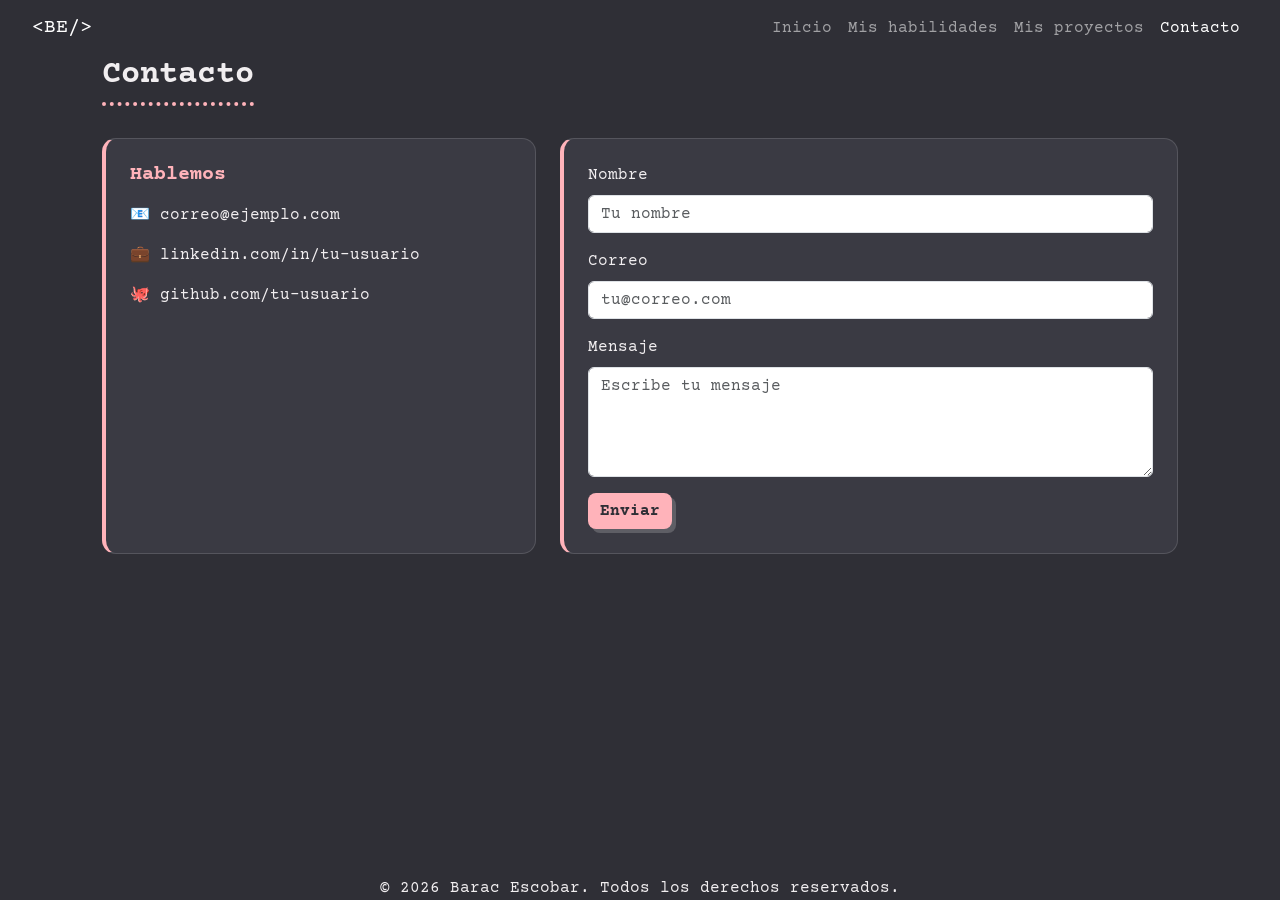
==== contacto.html @ 9a978658 "feat: agrego páginas y se cambio el estyle.css" ====
<!DOCTYPE html>
<html lang="es">
<head>
  <meta charset="UTF-8">
  <meta name="viewport" content="width=device-width, initial-scale=1.0">
  <title>Contacto | Barac Escobar</title>
  <link href="https://cdn.jsdelivr.net/npm/bootstrap@5.3.3/dist/css/bootstrap.min.css" rel="stylesheet">
  <link rel="stylesheet" href="css/style.css">
</head>
<body>

  <nav class="navbar navbar-expand-lg navbar-dark fixed-top">
    <div class="container">
      <a class="navbar-brand" href="index.html">&lt;BE/&gt;</a>
      <button class="navbar-toggler" type="button" data-bs-toggle="collapse" data-bs-target="#menu">
        <span class="navbar-toggler-icon"></span>
      </button>
      <div class="collapse navbar-collapse" id="menu">
        <ul class="navbar-nav ms-auto">
          <li class="nav-item"><a class="nav-link" href="index.html">Inicio</a></li>
          <li class="nav-item"><a class="nav-link" href="habilidades.html">Mis habilidades</a></li>
          <li class="nav-item"><a class="nav-link" href="proyectos.html">Mis proyectos</a></li>
          <li class="nav-item"><a class="nav-link active" href="contacto.html">Contacto</a></li>
        </ul>
      </div>
    </div>
  </nav>

  <main class="container section page-top reveal">
    <h2 class="section-title">Contacto</h2>
    <div class="row g-4">
      <div class="col-md-5">
        <div class="card-dark p-4 h-100">
          <h5 class="text-neon">Hablemos</h5>
          <p>📧 correo@ejemplo.com</p>
          <p>💼 linkedin.com/in/tu-usuario</p>
          <p class="mb-0">🐙 github.com/tu-usuario</p>
        </div>
      </div>
      <div class="col-md-7">
        <div class="card-dark p-4">
          <div class="mb-3">
            <label class="form-label">Nombre</label>
            <input type="text" class="form-control" placeholder="Tu nombre">
          </div>
          <div class="mb-3">
            <label class="form-label">Correo</label>
            <input type="email" class="form-control" placeholder="tu@correo.com">
          </div>
          <div class="mb-3">
            <label class="form-label">Mensaje</label>
            <textarea class="form-control" rows="4" placeholder="Escribe tu mensaje"></textarea>
          </div>
          <button class="btn btn-neon">Enviar</button>
        </div>
      </div>
    </div>
  </main>

  <footer class="footer text-center">
    <p class="mb-0">© <span id="year"></span> Barac Escobar. Todos los derechos reservados.</p>
  </footer>

  <script src="https://cdn.jsdelivr.net/npm/bootstrap@5.3.3/dist/js/bootstrap.bundle.min.js"></script>
  <script src="js/main.js"></script>
</body>
</html>
---- css/style.css ----
@import url("https://fonts.googleapis.com/css2?family=Courier+Prime:wght@400;700&display=swap");

:root {
  --bg: #2f2f36;
  --surface: #3a3a43;
  --line: rgba(255, 255, 255, 0.14);
  --text: #f1eef0;
  --muted: #9a9aa5;
  --pink: #ffb3ba;
  --blue: #9ecbe8;
  --font: "Courier Prime", "Courier New", monospace;
}

/* ===== Base: todo el fondo oscuro ===== */
html, body, body.has-navbar-fixed-top {
  background: var(--bg);
  color: var(--text);
  font-family: var(--font);
  margin: 0;
  padding-top: 0;
  min-height: 100vh;
}
body, body.has-navbar-fixed-top {
  display: flex;
  flex-direction: column;
}

h1, h2, h3, h4, h5 { font-family: var(--font); color: var(--text); }
p, label, .label { color: var(--text); font-family: var(--font); }
.muted { color: var(--muted); }

.text-neon, .text-purple {
  font-family: var(--font);
  font-weight: 700;
  font-size: 1.25rem;
  margin-bottom: 1rem;
}
.text-neon { color: var(--pink); }
.text-purple { color: var(--blue); }

/* ===== Navbar (se queda arriba al hacer scroll) ===== */
.navbar.is-fixed-top {
  position: sticky !important;
  top: 0 !important;
  left: auto !important;
  right: auto !important;
  background: var(--bg);
  border-bottom: 1px dotted var(--line);
  box-shadow: none;
  padding: 0.75rem 0;
  z-index: 30;
}
.navbar > .container {
  max-width: none;
  padding: 0 2rem;
}

/* Botón <BE/> con fondo y borde */
.navbar .brand {
  background: var(--surface);
  border: 2px solid var(--line);
  border-radius: 12px;
  color: var(--text);
  font-family: var(--font);
  font-weight: 700;
  font-size: 1.1rem;
  padding: 0.5rem 1rem;
  min-height: 0;
  transition: border-color 0.2s, color 0.2s;
}
.navbar .brand:hover {
  background: var(--surface);
  border-color: var(--pink);
  color: var(--pink);
}
.navbar-brand { align-items: center; }

.navbar-item, .navbar-link {
  color: var(--muted);
  background: transparent;
  font-family: var(--font);
  font-size: 0.75rem;
  text-transform: uppercase;
  letter-spacing: 1px;
}
a.navbar-item { border-radius: 8px; }
a.navbar-item:hover, a.navbar-item:focus {
  color: var(--text);
  background: rgba(255, 179, 186, 0.1);
}
a.navbar-item.is-active {
  color: var(--pink);
  font-weight: 700;
  background: transparent;
}
.navbar-burger { color: var(--pink); }
.navbar-burger:hover { background: transparent; }
.navbar-menu { background: transparent; box-shadow: none; }

/* Menú en escritorio: píldora con fondo y borde */
@media (min-width: 1024px) {
  .navbar-menu { align-items: center; }
  .navbar-end {
    background: var(--surface);
    border: 2px solid var(--line);
    border-radius: 12px;
    padding: 0.25rem 0.5rem;
    align-items: center;
  }
}

/* Menú en celular: caja desplegable con borde */
@media (max-width: 1023px) {
  .navbar-menu {
    background: var(--surface);
    border: 2px solid var(--line);
    border-radius: 12px;
    margin-top: 0.75rem;
  }
  .navbar > .container { padding: 0 1rem; }
}

/* ===== Hero ===== */
.hero { background: transparent; flex: 1 0 auto; }
.hero.is-fullheight-with-navbar { min-height: 75vh; }
.hero-body { position: relative; z-index: 1; }
.hero .container { max-width: none; padding: 0 2rem; }
.hero-tag {
  color: var(--pink);
  font-family: var(--font);
  font-size: 1.2rem;
  font-weight: 700;
}
.hero-title {
  font-family: var(--font);
  font-size: clamp(2.5rem, 8vw, 4.8rem);
  font-weight: 700;
  line-height: 1.1;
  color: var(--text);
  margin-bottom: 1rem;
}
.hero-title.typing::after {
  content: "|";
  color: var(--pink);
  animation: blink 1s steps(1) infinite;
}
@keyframes blink { 50% { opacity: 0; } }

.hero-sub { color: var(--muted); font-size: 1.15rem; margin-bottom: 2rem; }
.hero-sub.has-bar {
  border-left: 2px solid var(--muted);
  padding-left: 1rem;
  text-align: left;
}

/* Foto en forma de blob (opcional) */
.avatar-blob {
  width: 280px; height: 300px;
  margin: 0 auto;
  background: var(--pink);
  border: 4px solid #fff;
  border-radius: 58% 42% 50% 50% / 45% 55% 45% 55%;
  overflow: hidden;
}
.avatar-blob img { width: 100%; height: 100%; object-fit: cover; }

/* ===== Botones ===== */
.btn-neon {
  background: var(--pink);
  color: var(--bg);
  font-family: var(--font);
  font-weight: 700;
  border: none;
  border-radius: 8px;
  box-shadow: 4px 4px 0 rgba(255, 255, 255, 0.18);
  transition: transform 0.2s, box-shadow 0.2s;
}
.btn-neon:hover {
  background: #ffc4c9;
  color: var(--bg);
  transform: translate(-2px, -2px);
  box-shadow: 6px 6px 0 rgba(255, 255, 255, 0.25);
}
.btn-outline-neon {
  background: transparent;
  border: 2px solid var(--pink);
  color: var(--pink);
  font-family: var(--font);
  font-weight: 700;
  border-radius: 8px;
}
.btn-outline-neon:hover {
  background: var(--pink);
  color: var(--bg);
  border-color: var(--pink);
}

/* ===== Secciones ===== */
.section { padding: 3.5rem 2rem; flex: 1 0 auto; }
.section .container { max-width: none; }
.page-min { min-height: 70vh; }
.section-title {
  font-family: var(--font);
  font-size: 2rem;
  font-weight: 700;
  color: var(--text);
  margin-bottom: 2rem;
  display: inline-block;
}
.section-title::after {
  content: "";
  display: block;
  width: 100%;
  margin-top: 8px;
  border-top: 4px dotted var(--pink);
}

/* ===== Cajas ===== */
.card-dark {
  background: var(--surface);
  border: 1px solid var(--line);
  border-left: 4px solid var(--pink);
  border-radius: 14px;
  box-shadow: none;
  color: var(--text);
  padding: 1.75rem;
}

/* Cuadro "Sobre mí" con margen lateral */
.about-box { margin-left: 15%; margin-right: 15%; }
@media (max-width: 1023px) { .about-box { margin-left: 5%; margin-right: 5%; } }
@media (max-width: 768px)  { .about-box { margin-left: 0; margin-right: 0; } }

/* ===== Habilidades ===== */
.progress { margin-bottom: 1.2rem; background-color: var(--bg); }
.progress::-webkit-progress-bar { background-color: var(--bg); border-radius: 99px; }
.progress::-webkit-progress-value { background: var(--pink); border-radius: 99px; }
.progress::-moz-progress-bar { background: var(--pink); border-radius: 99px; }

.badge-tech {
  background: transparent;
  border: 1px solid var(--pink);
  color: var(--text);
  border-radius: 20px;
  padding: 0 14px;
  font-family: var(--font);
}
.badge-tech:hover { background: var(--pink); color: var(--bg); }

/* ===== Tarjetas de proyectos ===== */
.project-card {
  background: var(--surface);
  border: 2px solid var(--line);
  border-radius: 20px;
  overflow: hidden;
  height: 100%;
  color: var(--text);
  box-shadow: none;
  transition: transform 0.25s, box-shadow 0.25s, border-color 0.25s;
}
.project-card:hover {
  transform: translate(-4px, -4px);
  border-color: var(--pink);
  box-shadow: 8px 8px 0 var(--pink);
}
.project-card img { object-fit: cover; }
.project-card .card-image { border-bottom: 2px dotted var(--pink); }
.project-title {
  color: var(--pink);
  font-family: var(--font);
  font-size: 1.25rem;
  font-weight: 700;
  margin: 0.75rem 0 0.5rem;
}
.project-card p { color: var(--muted); }
.tag-hobby {
  background: rgba(158, 203, 232, 0.15);
  border: 1px solid var(--blue);
  color: var(--blue);
  border-radius: 20px;
  padding: 0 12px;
  font-family: var(--font);
}

/* ===== Formulario ===== */
.input, .textarea {
  background: var(--bg);
  border: 2px solid var(--line);
  border-radius: 10px;
  color: var(--text);
  font-family: var(--font);
  box-shadow: none;
}
.input::placeholder, .textarea::placeholder { color: var(--muted); }
.input:focus, .textarea:focus {
  border-color: var(--pink);
  box-shadow: 0 0 0 0.2rem rgba(255, 179, 186, 0.2);
}
.label { font-weight: 700; }

/* ===== Footer ===== */
.footer-custom {
  padding: 1.5rem 0;
  margin: 0 2rem;
  border-top: 3px dotted var(--pink);
}
.footer-custom p { color: var(--muted); }
.footer-links {
  display: flex;
  flex-wrap: wrap;
  justify-content: center;
  gap: 0.5rem 2rem;
  margin-bottom: 1rem;
}
.footer-links a {
  color: var(--muted);
  font-size: 0.8rem;
  text-transform: uppercase;
  letter-spacing: 1px;
  transition: color 0.2s;
}
.footer-links a:hover { color: var(--pink); }

/* ===== Animación de aparición ===== */
.reveal { opacity: 0; transform: translateY(30px); transition: all 0.7s ease; }
.reveal.visible { opacity: 1; transform: none; }

@media (max-width: 768px) {
  .section { padding: 2.5rem 1rem; }
  .footer-custom { margin: 0 1rem; }
}

@media (prefers-reduced-motion: reduce) {
  .reveal { transition: none; opacity: 1; transform: none; }
  .hero-title.typing::after { animation: none; }
}

/* ===== Hero interactivo ===== */
.hero .role { color: var(--pink); font-weight: 700; }
.hero .role::after {
  content: "_";
  color: var(--pink);
  animation: blink 1s steps(1) infinite;
}

.hero-visual {
  position: relative;
  height: 380px;
  max-width: 520px;
  margin: 0 auto;
}
.hero-visual > * { transition: transform 0.15s ease-out; will-change: transform; }

.hero-visual .blob {
  position: absolute;
  top: 5%; left: 8%;
  width: 70%; height: 80%;
  background: var(--pink);
  border-radius: 58% 42% 50% 50% / 45% 55% 45% 55%;
  animation: morph 9s ease-in-out infinite;
}
@keyframes morph {
  50% { border-radius: 42% 58% 45% 55% / 55% 45% 55% 45%; }
}

.hero-visual .dots {
  position: absolute;
  top: 0; right: 0;
  width: 130px; height: 90px;
  background-image: radial-gradient(var(--pink) 2px, transparent 2px);
  background-size: 14px 14px;
}

/* Ventana de código */
.code-window {
  position: absolute;
  left: 0; right: 0; bottom: 6%;
  background: var(--bg);
  border: 2px solid #fff;
  border-radius: 14px;
  box-shadow: 8px 8px 0 rgba(0, 0, 0, 0.35);
  overflow: hidden;
}
.code-bar {
  display: flex;
  align-items: center;
  gap: 6px;
  padding: 0.6rem 0.8rem;
  background: var(--surface);
  border-bottom: 1px solid var(--line);
}
.code-bar .light { width: 10px; height: 10px; border-radius: 50%; background: var(--pink); }
.code-bar .light:nth-child(2) { background: var(--blue); }
.code-bar .light:nth-child(3) { background: var(--muted); }

.code-tab {
  margin-left: 6px;
  padding: 2px 10px;
  background: transparent;
  border: 1px solid transparent;
  border-radius: 6px;
  color: var(--muted);
  font-family: var(--font);
  font-size: 0.75rem;
  cursor: pointer;
  transition: color 0.2s, border-color 0.2s;
}
.code-tab:first-of-type { margin-left: 1rem; }
.code-tab:hover { color: var(--text); }
.code-tab.is-active { color: var(--pink); border-color: var(--pink); }

.code-body {
  margin: 0;
  padding: 1rem 1.2rem;
  min-height: 190px;
  background: transparent;
  color: var(--text);
  font-family: var(--font);
  font-size: 0.85rem;
  line-height: 1.6;
  white-space: pre-wrap;
}
.code-body code { background: transparent; color: inherit; padding: 0; font-family: var(--font); }
.code-body code::after { content: "▍"; color: var(--pink); animation: blink 1s steps(1) infinite; }

@media (max-width: 768px) {
  .hero-visual { height: 340px; margin-top: 2rem; }
  .code-tab { padding: 2px 6px; }
}
@media (prefers-reduced-motion: reduce) {
  .hero-visual .blob { animation: none; }
  .hero .role::after, .code-body code::after { animation: none; }
}
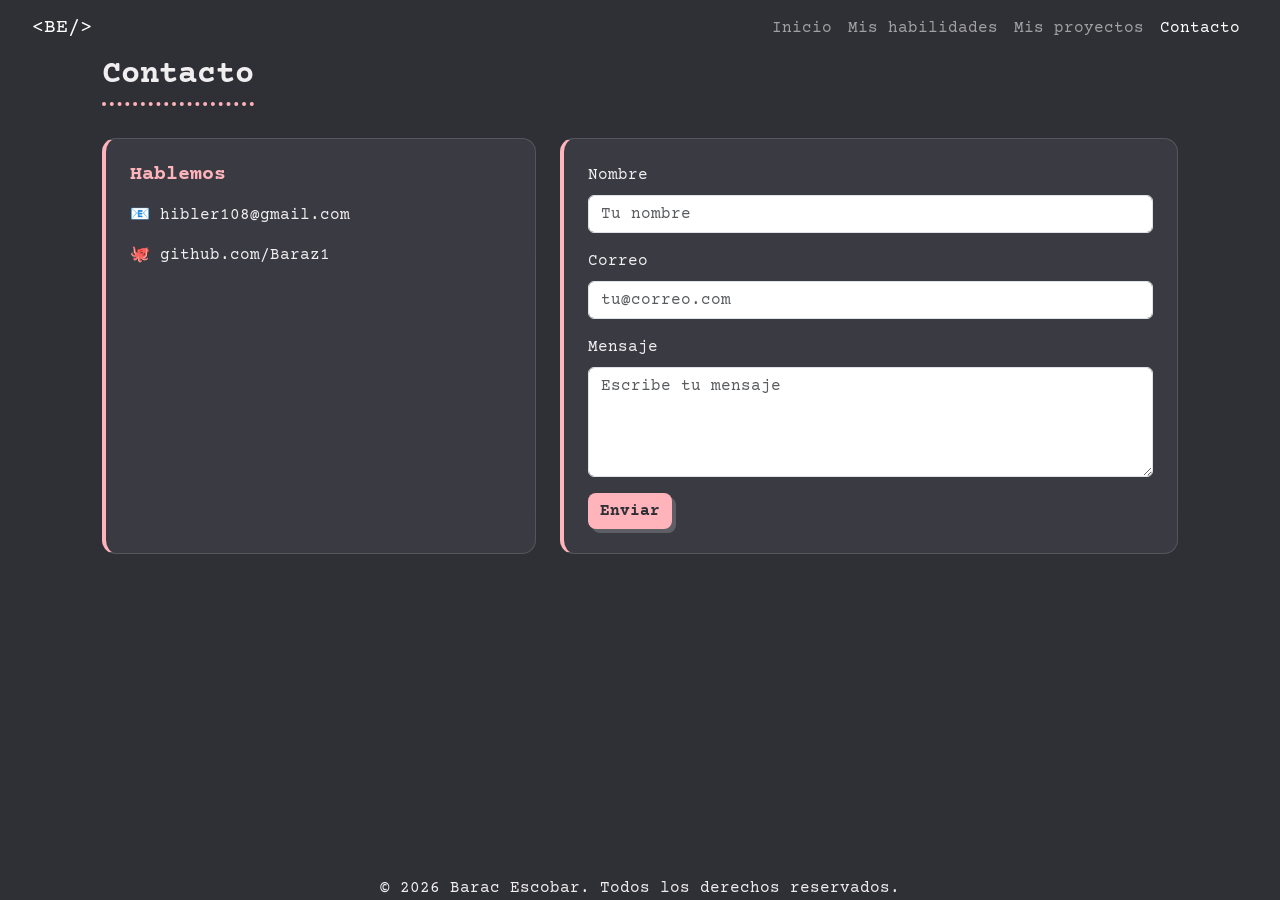
==== commit 461e1851: "feat: afinando detalles" ====
--- a/contacto.html
+++ b/contacto.html
@@ -32,9 +32,8 @@
       <div class="col-md-5">
         <div class="card-dark p-4 h-100">
           <h5 class="text-neon">Hablemos</h5>
-          <p>📧 correo@ejemplo.com</p>
-          <p>💼 linkedin.com/in/tu-usuario</p>
-          <p class="mb-0">🐙 github.com/tu-usuario</p>
+          <p>📧 hibler108@gmail.com</p>
+          <p class="mb-0">🐙 github.com/Baraz1</p>
         </div>
       </div>
       <div class="col-md-7">
--- a/css/style.css
+++ b/css/style.css
@@ -430,4 +430,10 @@
 @media (prefers-reduced-motion: reduce) {
   .hero-visual .blob { animation: none; }
   .hero .role::after, .code-body code::after { animation: none; }
+}
+
+.project-card img {
+  width: 100%;
+  height: 180px;
+  object-fit: cover;
 }
